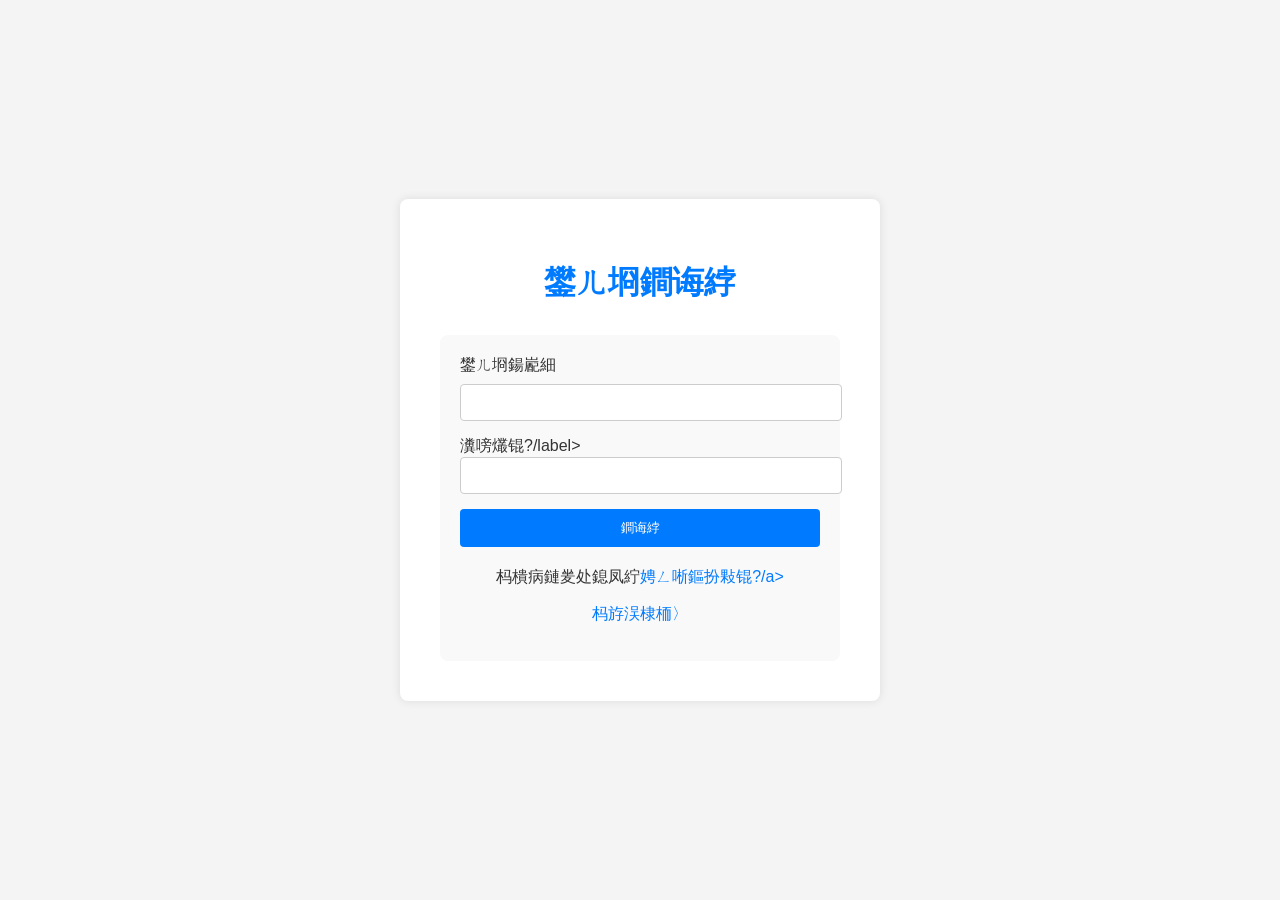
==== login.html @ b27853b6 "Add files via upload" ====
﻿<!DOCTYPE html>
<html lang="zh-CN">
<head>
    <meta charset="UTF-8">
    <meta name="viewport" content="width=device-width, initial-scale=1.0">
    <title>鐢ㄦ埛鐧诲綍 - 鎺㈢储涓栫晫</title>
    <link rel="stylesheet" href="css/auth.css">
</head>
<body>
    <div class="login-container">
        <h1>鐢ㄦ埛鐧诲綍</h1>
        <form action="#" method="post">
            <label for="username">鐢ㄦ埛鍚嶏細</label>
            <input type="text" id="username" name="username" required>

            <label for="password">瀵嗙爜锟?/label>
            <input type="password" id="password" name="password" required>

            <button type="submit">鐧诲綍</button>
        </form>
        <div class="links">
            <p>杩樻病鏈夎处鎴凤紵<a href="register.html">娉ㄥ唽鏂扮敤锟?/a></p>
            <p><a href="index.html">杩斿洖棣栭〉</a></p>
        </div>
    </div>

    <script src="js/auth.js"></script>
</body>
</html>
---- css/auth.css ----
body {
    font-family: 'Arial', sans-serif;
    margin: 0;
    padding: 0;
    background-color: #f4f4f4;
    color: #333;
    display: flex;
    justify-content: center;
    align-items: center;
    height: 100vh;
}
.login-container,
.register-container {
    background-color: white;
    padding: 40px;
    border-radius: 8px;
    box-shadow: 0 0 10px rgba(0,0,0,0.1);
    max-width: 400px;
    width: 100%;
}
h1 {
    text-align: center;
    color: #007bff;
    margin-bottom: 30px;
}
form {
    background-color: #f9f9f9;
    padding: 20px;
    border-radius: 8px;
}
label {
    display: block;
    margin-bottom: 8px;
}
input {
    width: 100%;
    padding: 10px;
    margin-bottom: 15px;
    border: 1px solid #ccc;
    border-radius: 4px;
}
button {
    background-color: #007bff;
    color: white;
    padding: 10px 20px;
    border: none;
    border-radius: 4px;
    cursor: pointer;
    width: 100%;
}
button:hover {
    background-color: #0056b3;
}
.links {
    text-align: center;
    margin-top: 20px;
}
.links a {
    color: #007bff;
    text-decoration: none;
}
.links a:hover {
    text-decoration: underline;
}
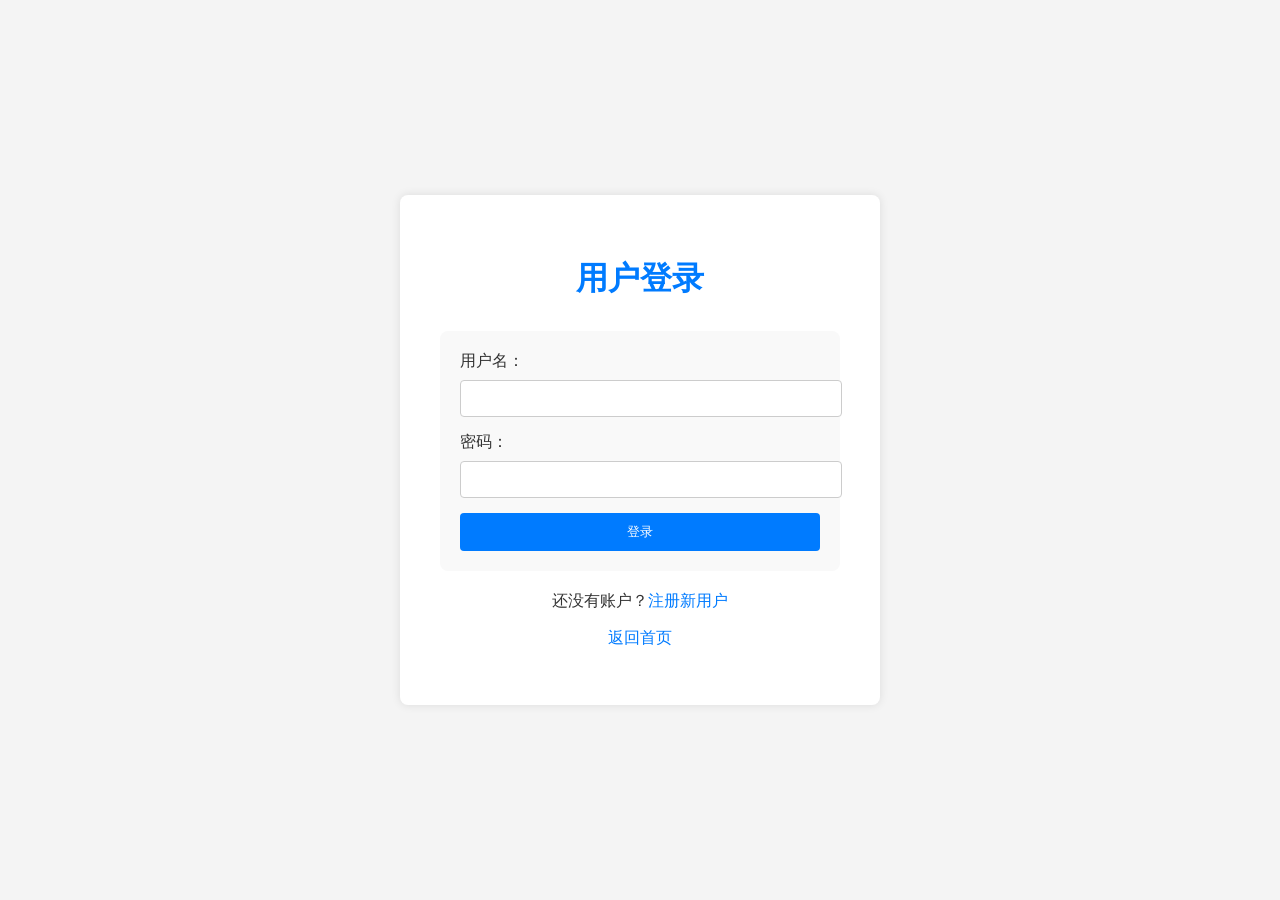
==== commit fe017283: "Add files via upload" ====
--- a/login.html
+++ b/login.html
@@ -1,29 +1,99 @@
-﻿<!DOCTYPE html>
+<!DOCTYPE html>
 <html lang="zh-CN">
 <head>
     <meta charset="UTF-8">
     <meta name="viewport" content="width=device-width, initial-scale=1.0">
-    <title>鐢ㄦ埛鐧诲綍 - 鎺㈢储涓栫晫</title>
-    <link rel="stylesheet" href="css/auth.css">
+    <title>用户登录 - 探索世界</title>
+    <style>
+        body {
+            font-family: 'Arial', sans-serif;
+            margin: 0;
+            padding: 0;
+            background-color: #f4f4f4;
+            color: #333;
+            display: flex;
+            justify-content: center;
+            align-items: center;
+            height: 100vh;
+        }
+        .login-container {
+            background-color: white;
+            padding: 40px;
+            border-radius: 8px;
+            box-shadow: 0 0 10px rgba(0,0,0,0.1);
+            max-width: 400px;
+            width: 100%;
+        }
+        h1 {
+            text-align: center;
+            color: #007bff;
+            margin-bottom: 30px;
+        }
+        form {
+            background-color: #f9f9f9;
+            padding: 20px;
+            border-radius: 8px;
+        }
+        label {
+            display: block;
+            margin-bottom: 8px;
+        }
+        input {
+            width: 100%;
+            padding: 10px;
+            margin-bottom: 15px;
+            border: 1px solid #ccc;
+            border-radius: 4px;
+        }
+        button {
+            background-color: #007bff;
+            color: white;
+            padding: 10px 20px;
+            border: none;
+            border-radius: 4px;
+            cursor: pointer;
+            width: 100%;
+        }
+        button:hover {
+            background-color: #0056b3;
+        }
+        .links {
+            text-align: center;
+            margin-top: 20px;
+        }
+        .links a {
+            color: #007bff;
+            text-decoration: none;
+        }
+        .links a:hover {
+            text-decoration: underline;
+        }
+    </style>
 </head>
 <body>
     <div class="login-container">
-        <h1>鐢ㄦ埛鐧诲綍</h1>
+        <h1>用户登录</h1>
         <form action="#" method="post">
-            <label for="username">鐢ㄦ埛鍚嶏細</label>
+            <label for="username">用户名：</label>
             <input type="text" id="username" name="username" required>
 
-            <label for="password">瀵嗙爜锟?/label>
+            <label for="password">密码：</label>
             <input type="password" id="password" name="password" required>
 
-            <button type="submit">鐧诲綍</button>
+            <button type="submit">登录</button>
         </form>
         <div class="links">
-            <p>杩樻病鏈夎处鎴凤紵<a href="register.html">娉ㄥ唽鏂扮敤锟?/a></p>
-            <p><a href="index.html">杩斿洖棣栭〉</a></p>
+            <p>还没有账户？<a href="register.html">注册新用户</a></p>
+            <p><a href="index.html">返回首页</a></p>
         </div>
     </div>
 
-    <script src="js/auth.js"></script>
+    <script>
+        document.querySelector('form').addEventListener('submit', function(e) {
+            e.preventDefault();
+            alert('登录成功！欢迎回来。');
+            // 这里可以添加实际的登录逻辑
+        });
+    </script>
 </body>
-</html>
+</html>
